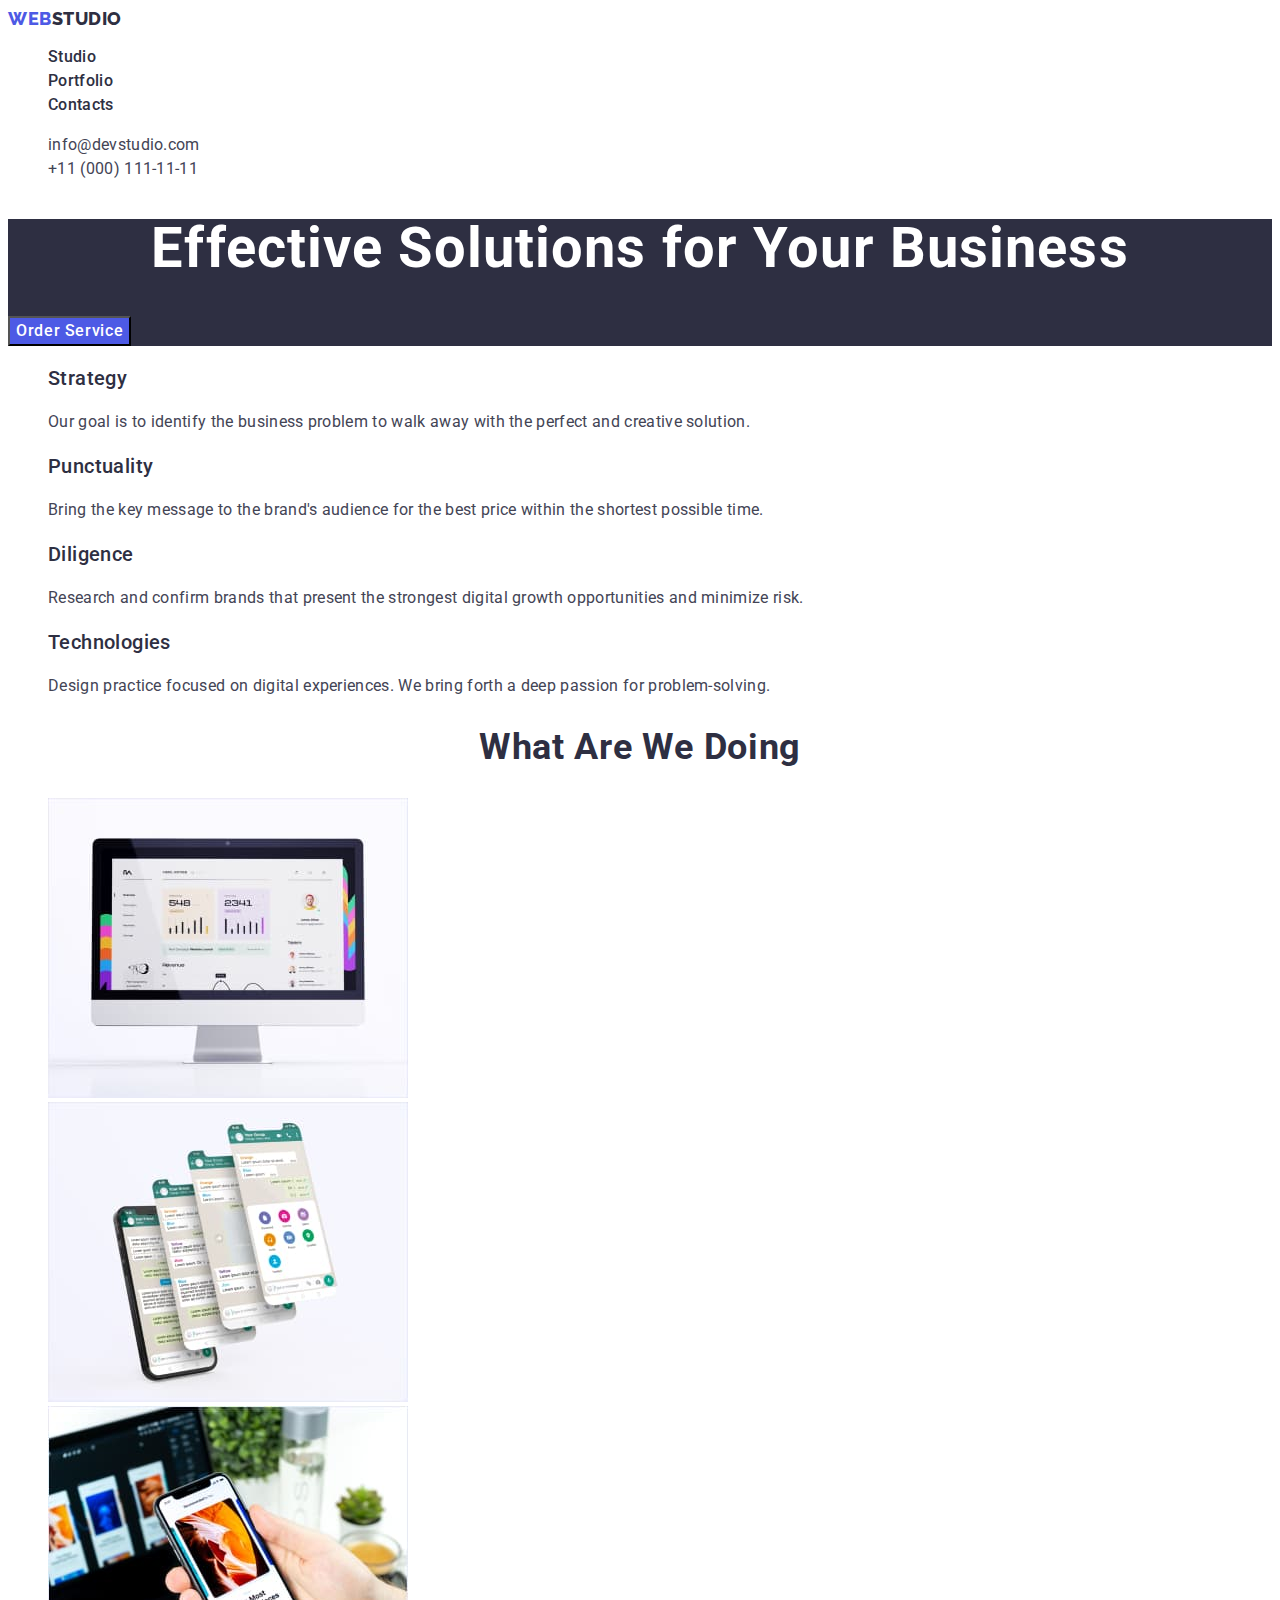
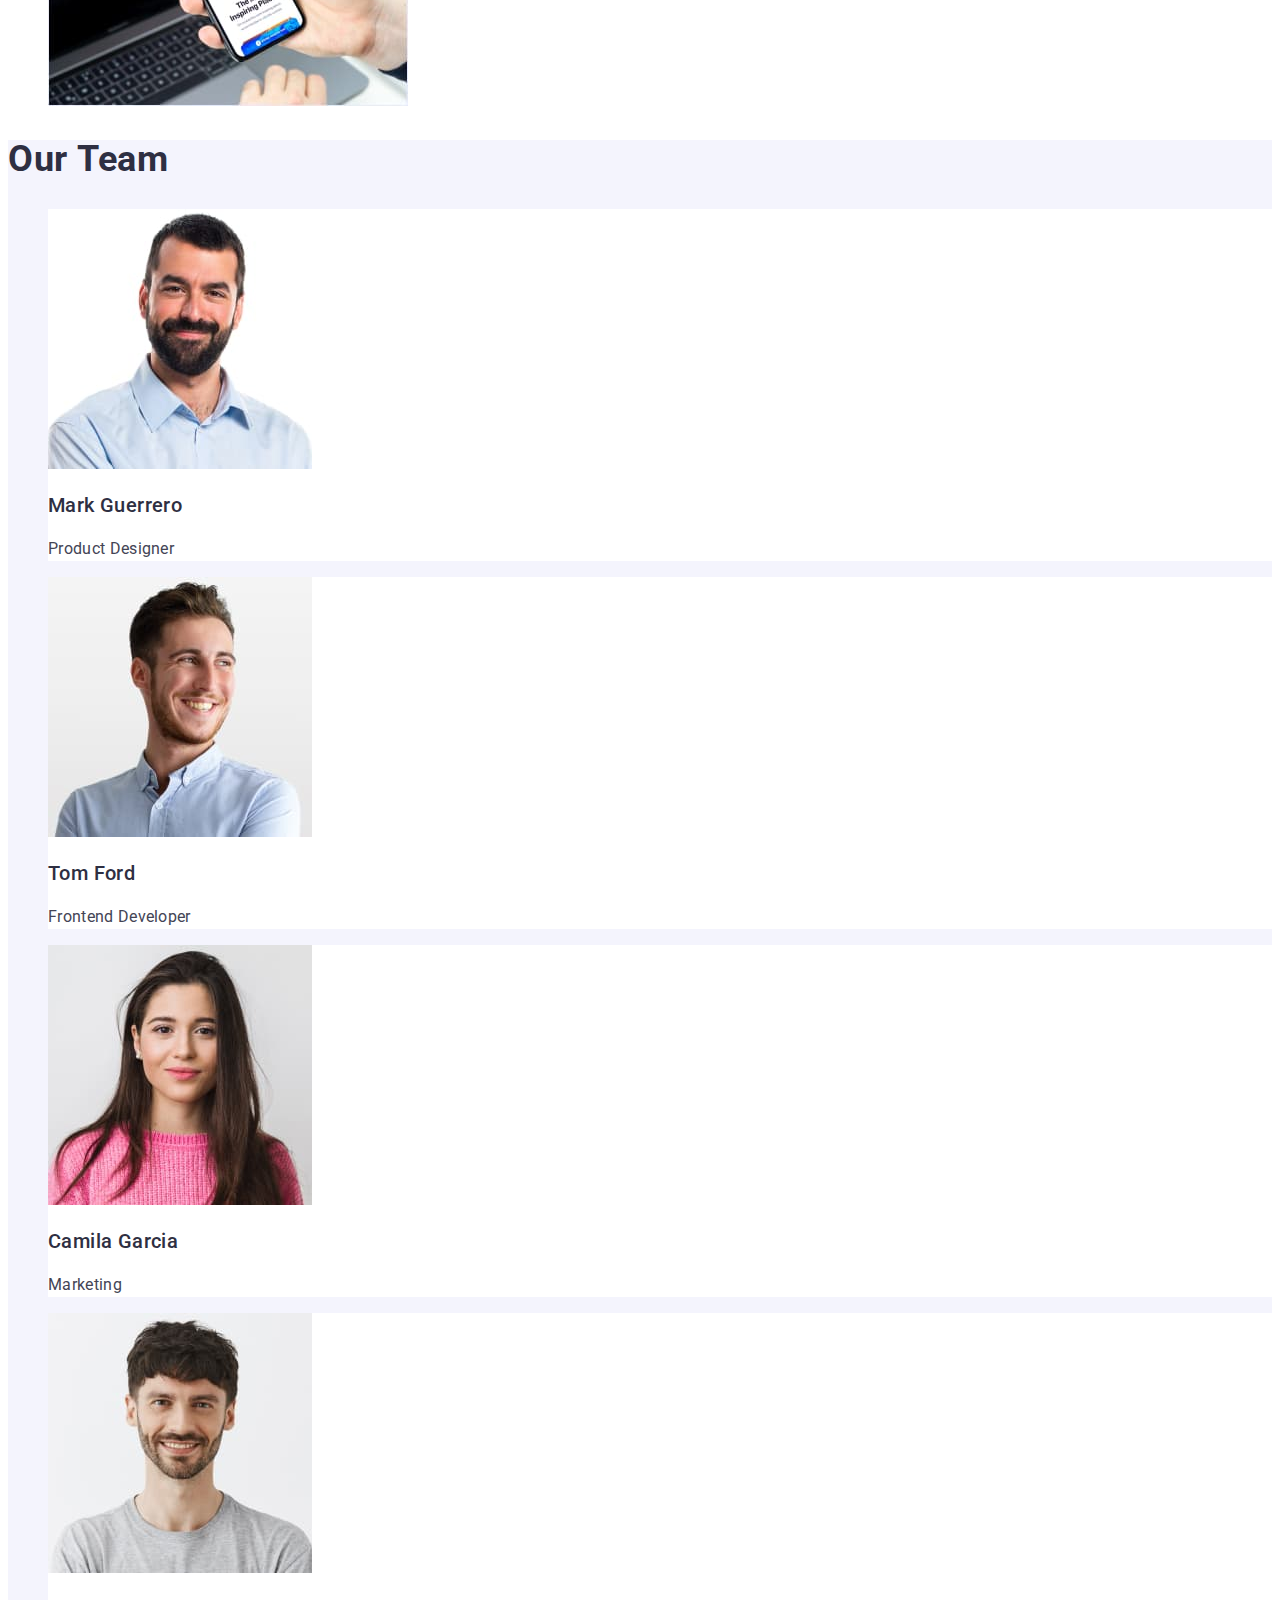
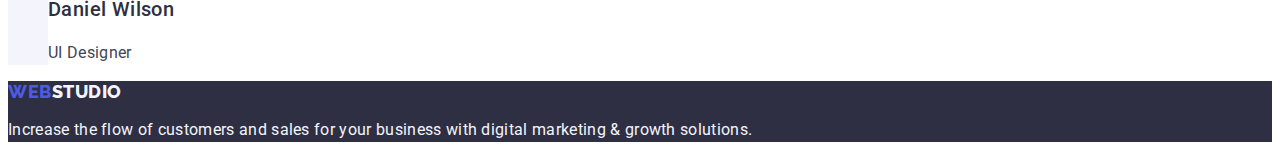
==== index.html @ fb936593 "Initial commit" ====
<!DOCTYPE html>
<html lang="en">
  <head>
    <meta charset="UTF-8" />
    <meta name="viewport" content="width=device-width, initial-scale=1.0" />
    <title>Webstudio</title>
    <link rel="preconnect" href="https://fonts.googleapis.com" />
    <link rel="preconnect" href="https://fonts.gstatic.com" crossorigin />
    <link
      href="https://fonts.googleapis.com/css2?family=Raleway:wght@800&family=Roboto:wght@400;500;700&display=swap"
      rel="stylesheet"
    />
    <link rel="stylesheet" href="./css/syles.css" />
  </head>
  <body>
    <!--header-->
    <header class="header">
      <nav class="header-navigation">
        <a class="header-logo link" href="./index.html"
          >Web<span class="header-logo-part">Studio</span></a
        >
        <ul class="header-menu-list list">
          <li class="header-menu-item">
            <a class="header-menu-link link" href="./index.html" target="_blank">Studio</a>
          </li>
          <li class="header-menu-item">
            <a class="header-menu-link link" href="./portfolio.html" target="_blank"
              >Portfolio</a
            >
          </li>
          <li class="header-menu-item">
            <a class="header-menu-link link" href="" target="_blank"
              >Contacts</a
            >
          </li>
        </ul>
      </nav>
      <address class="adress-header-section">
        <ul class="header-adress-list list">
          <li>
            <a class="header-menu-adress link" href="mailto:info@devstudio.com"
              >info@devstudio.com</a
            >
          </li>
          <li>
            <a class="header-menu-adress link" href="tel:+110001111111"
              >+11 (000) 111-11-11</a
            >
          </li>
        </ul>
      </address>
    </header>

    <main>
      <!--section-1/hero-->
      <section class="hero">
        <h1 class="hero-logo">Effective Solutions for Your Business</h1>
        <button type="button" class="hero-btn">Order Service</button>
      </section>
      <!--section-2-skills-->
      <section class="skills">
        <h2 hidden>Skills</h2>
        <ul class="skills-list list">
          <li class="skills-item">
            <h3 class="skills-subtitle">Strategy</h3>
            <p class="skills-text">
              Our goal is to identify the business problem to walk away with the
              perfect and creative solution.
            </p>
          </li>
          <li class="skills-item">
            <h3 class="skills-subtitle">Punctuality</h3>
            <p class="skills-text">
              Bring the key message to the brand's audience for the best price
              within the shortest possible time.
            </p>
          </li>
          <li class="skills-item">
            <h3 class="skills-subtitle">Diligence</h3>
            <p class="skills-text">
              Research and confirm brands that present the strongest digital
              growth opportunities and minimize risk.
            </p>
          </li>
          <li class="skills-item">
            <h3 class="skills-subtitle">Technologies</h3>
            <p class="skills-text">
              Design practice focused on digital experiences. We bring forth a
              deep passion for problem-solving.
            </p>
          </li>
        </ul>
      </section>
      <!--section-3-doing-->
      <section class="doing">
        <h2 class="doing-title">What are we doing</h2>
        <ul class="doing-list list">
          <li class="doing-item">
            <img
              src="./images/doing-img-1.jpg"
              width="360"
              height="300"
              alt="site"
            />
          </li>
          <li class="doing-item">
            <img
              src="./images/doing-img-2.jpg"
              width="360"
              height="300"
              alt="messenger"
            />
          </li>
          <li class="doing-item">
            <img
              src="./images/doing-img-3.jpg"
              width="360"
              height="300"
              alt="Software for gadgets"
            />
          </li>
        </ul>
      </section>
      <!--section-4-team-->
      <section class="team">
        <h2 class="team-title">Our Team</h2>
        <ul class="team-list list">
          <li class="team-item">
            <img
              src="./images/team-img-1.jpg"
              width="264"
              height="260"
              alt="Mark Guerrero"
            />
            <h3 class="team-name">Mark Guerrero</h3>
            <p class="team-text">Product Designer</p>
          </li>
          <li class="team-item">
            <img
              src="./images/team-img-2.jpg"
              width="264"
              height="260"
              alt="Tom Ford"
            />
            <h3 class="team-name">Tom Ford</h3>
            <p class="team-text">Frontend Developer</p>
          </li>
          <li class="team-item">
            <img
              src="./images/team-img-3.jpg"
              width="264"
              height="260"
              alt="Camila Garcia"
            />
            <h3 class="team-name">Camila Garcia</h3>
            <p class="team-text">Marketing</p>
          </li>
          <li class="team-item">
            <img
              src="./images/team-img-4.jpg"
              width="264"
              height="260"
              alt="Daniel Wilson"
            />
            <h3 class="team-name">Daniel Wilson</h3>
            <p class="team-text">UI Designer</p>
          </li>
        </ul>
      </section>
    </main>
    <!--footer-->
    <footer class="footer">
      <a class="footer-logo link" href="./index.html"
        >Web<span class="footer-logo-part">Studio</span></a
      >
      <p class="footer-text">
        Increase the flow of customers and sales for your business with digital
        marketing & growth solutions.
      </p>
    </footer>
  </body>
</html>
---- css/syles.css ----
body {
  background-color: #ffffff;
  font-family: "Roboto", sans-serif;
  color: #434455;
}

:root {
  --iris: #4d5ae5;
  --ocean: #404bbf;
  --navyblue: #2e2f42;
  --green: #31d0aa;
  --slate: #434455;
  --light_slate: #8e8f99;
  --cornflower: #e7e9fc;
  --cloud: #f4f4fd;
  --navy_blue_modal: #2e2f42;
  --grey: #2e2f42;
  --dairy: #fcfcfc;
  --white: #ffffff;
  --logo_font: "Raleway";
}

.link {
  text-decoration: none;
}

.list {
  list-style-type: none;
}


/*---------------HEADER--------------------*/

.header-logo {
  color: var(--iris);
  font-family: "Raleway", sans-serif;
  font-size: 18px;
  font-weight: 800;
  line-height: 1.17;
  letter-spacing: 0.03em;
  text-transform: uppercase;
}

.header-logo-part {
  color: var(--navyblue);
}

.header-menu-link {
  color: var(--navyblue);
  font-size: 16px;
  font-weight: 500;
  line-height: 1.5;
  letter-spacing: 0.02em;
}

.header-menu-link:hover,
.header-menu-link:focus {
  color: var(--ocean);
  text-decoration-line: underline;
}


.adress-header-section {
  font-style: normal;
}

.header-menu-adress {
  color: var(--slate);
  font-size: 16px;
  line-height: 1.5;
  letter-spacing: 0.02em;
}

.header-menu-adress:hover,
.header-menu-adress:focus {
  color: var(--ocean);
}

/*--------------section-1/hero--------------*/

.hero {
  background-color: var(--navyblue);
}

.hero-logo {
  color: var(--white);
  text-align: center;
  font-size: 56px;
  line-height: 1.07;
  letter-spacing: 0.02em;
}

.hero-btn {
  color: var(--white);
  font-family: inherit;
  background-color: var(--iris);
  font-size: 16px;
  font-weight: 500;
  line-height: 1.5;
  letter-spacing: 0.04em;
  cursor: pointer;
}

.hero-btn:hover {
  background-color: var(--ocean);
}

.hero-btn:focus {
  background-color: var(--ocean);
}

/*--------------section-2-skills--------------*/

.skills {
}
.skills-list {
}
.skills-item {
}
.skills-subtitle {
  color: var(--navyblue);
  font-size: 20px;
  font-weight: 500;
  line-height: 1.2;
  letter-spacing: 0.02em;
}
.skills-text {
  color: var(--slate);
  font-size: 16px;
  line-height: 1.5;
  letter-spacing: 0.02em;
}

/*--------------section-3-doing--------------*/

.doing {
}

.doing-title {
  color: var(--navyblue);
  text-align: center;
  font-size: 36px;
  line-height: 1.11;
  letter-spacing: 0.02em;
  text-transform: capitalize;
}
.doing-list {
}
.doing-item {
}

/*--------------section-4-team--------------*/

.team {
  background-color: var(--cloud);
}
.team-title {
  color: var(--navyblue);
  font-size: 36px;
  line-height: 1.11;
  letter-spacing: 0.02em;
  text-transform: capitalize;
}
.team-list {
}

.team-item {
  background-color: var(--white);
}
.team-name {
  color: var(--navyblue);
  font-size: 20px;
  font-weight: 500;
  line-height: 1.2;
  letter-spacing: 0.02em;
}

.team-text {
  color: var(--slate);
  font-size: 16px;
  line-height: 1.5;
  letter-spacing: 0.02em;
}

/*--------------footer--------------*/

.footer {
  background-color: var(--navyblue);
}
.footer-logo {
  color: var(--iris);
  font-family: "Raleway", sans-serif;
  font-size: 18px;
  font-weight: 800;
  line-height: 1.17;
  letter-spacing: 0.03em;
  text-transform: uppercase;
}

.footer-logo-part {
  color: var(--cloud);
}

.footer-text {
  color: var(--cloud);
  font-size: 16px;
  line-height: 1.5;
  letter-spacing: 0.02em;
}

/*!--------------PORTFOLIO--------------*/

/*!---------------HEADER-as-index-------*/

/*!---------------button-list-------*/


.button-all {
  color: var(--iris);
  background-color: var(--cloud);
  font-family: inherit;
  font-size: 16px;
  font-weight: 500;
  line-height: 1.5;
  letter-spacing: 0.04em;
  cursor: pointer;
}

.button-all:hover {
  color: var(--white);
  background-color: var(--ocean);
}

.button-all:focus {
  color: var(--white);
  background-color: var(--ocean);
}

/*!---------------section-2-servicies-------*/

.servicies {
}
.servicies-list {

}

.servicies-item {
}
.servicies-item-link {
}
.link {
}
.servicies-title {
  color: var(--navyblue);
  font-size: 20px;
  font-weight: 500;
  line-height: 1.2;
  letter-spacing: 0.02em;
}
.servicies-type {
  color: var(--slate);
  font-size: 16px;
  line-height: 1.5;
  letter-spacing: 0.02em;
}

/*!---------------FOOTER-as-index-------*/
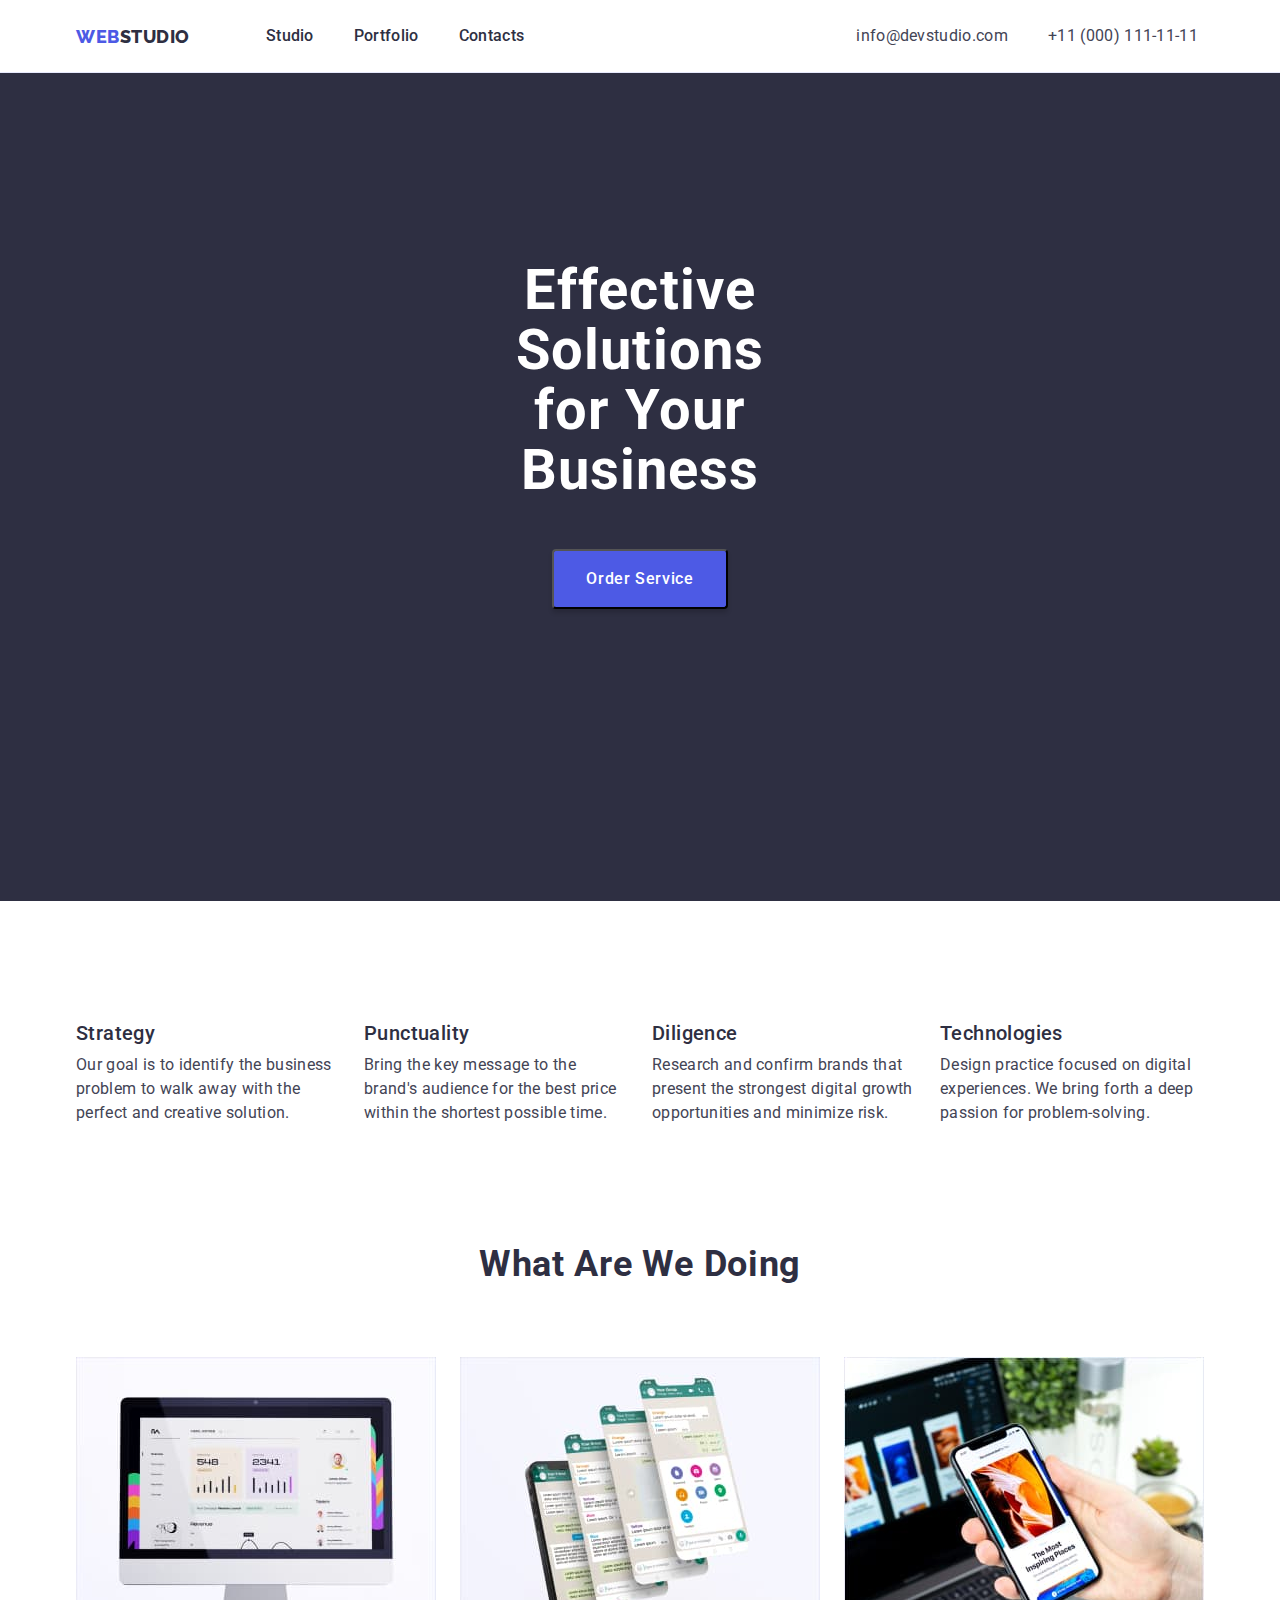
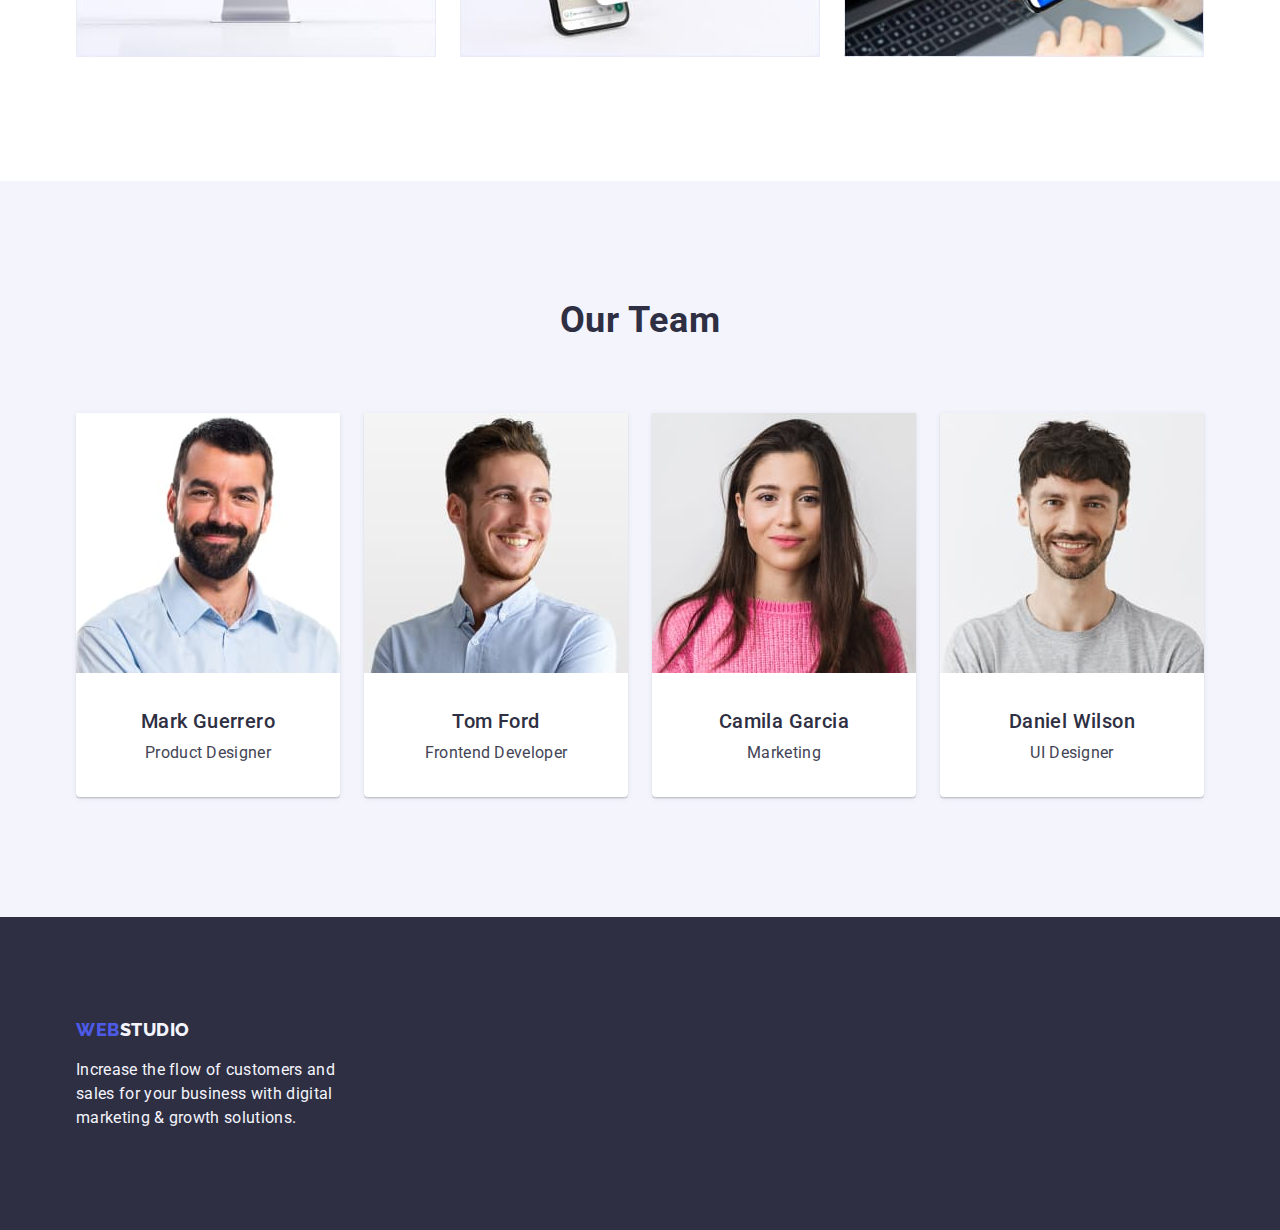
==== commit f7036d9c: "markup1" ====
--- a/index.html
+++ b/index.html
@@ -10,173 +10,213 @@
       href="https://fonts.googleapis.com/css2?family=Raleway:wght@800&family=Roboto:wght@400;500;700&display=swap"
       rel="stylesheet"
     />
+    <link
+      rel="stylesheet"
+      href="https://cdnjs.cloudflare.com/ajax/libs/modern-normalize/2.0.0/modern-normalize.min.css"
+    />
     <link rel="stylesheet" href="./css/syles.css" />
   </head>
   <body>
     <!--header-->
     <header class="header">
-      <nav class="header-navigation">
-        <a class="header-logo link" href="./index.html"
-          >Web<span class="header-logo-part">Studio</span></a
-        >
-        <ul class="header-menu-list list">
-          <li class="header-menu-item">
-            <a class="header-menu-link link" href="./index.html" target="_blank">Studio</a>
-          </li>
-          <li class="header-menu-item">
-            <a class="header-menu-link link" href="./portfolio.html" target="_blank"
-              >Portfolio</a
+      <div class="container heaer-container">
+        <nav class="header-navigation">
+          <div class="header-logo-all">
+            <a class="header-logo link" href="./index.html"
+              >Web<span class="header-logo-part">Studio</span></a
             >
-          </li>
-          <li class="header-menu-item">
-            <a class="header-menu-link link" href="" target="_blank"
-              >Contacts</a
-            >
-          </li>
-        </ul>
-      </nav>
-      <address class="adress-header-section">
-        <ul class="header-adress-list list">
-          <li>
-            <a class="header-menu-adress link" href="mailto:info@devstudio.com"
-              >info@devstudio.com</a
-            >
-          </li>
-          <li>
-            <a class="header-menu-adress link" href="tel:+110001111111"
-              >+11 (000) 111-11-11</a
-            >
-          </li>
-        </ul>
-      </address>
+          </div>
+          <ul class="header-menu-list list">
+            <li class="header-menu-item">
+              <a
+                class="header-menu-link link"
+                href="./index.html"
+                target="_blank"
+                >Studio</a
+              >
+            </li>
+            <li class="header-menu-item">
+              <a
+                class="header-menu-link link"
+                href="./portfolio.html"
+                target="_blank"
+                >Portfolio</a
+              >
+            </li>
+            <li class="header-menu-item">
+              <a class="header-menu-link link" href="" target="_blank"
+                >Contacts</a
+              >
+            </li>
+          </ul>
+        </nav>
+        <address class="adress-header-section">
+          <ul class="header-adress-list list">
+            <li>
+              <a
+                class="header-menu-adress link"
+                href="mailto:info@devstudio.com"
+                >info@devstudio.com</a
+              >
+            </li>
+            <li>
+              <a class="header-menu-adress link" href="tel:+110001111111"
+                >+11 (000) 111-11-11</a
+              >
+            </li>
+          </ul>
+        </address>
+      </div>
     </header>
-
     <main>
       <!--section-1/hero-->
       <section class="hero">
-        <h1 class="hero-logo">Effective Solutions for Your Business</h1>
-        <button type="button" class="hero-btn">Order Service</button>
+        <div class="container">
+          <h1 class="hero-logo">Effective Solutions for Your Business</h1>
+          <button type="button" class="hero-btn">Order Service</button>
+        </div>
       </section>
       <!--section-2-skills-->
       <section class="skills">
-        <h2 hidden>Skills</h2>
-        <ul class="skills-list list">
-          <li class="skills-item">
-            <h3 class="skills-subtitle">Strategy</h3>
-            <p class="skills-text">
-              Our goal is to identify the business problem to walk away with the
-              perfect and creative solution.
-            </p>
-          </li>
-          <li class="skills-item">
-            <h3 class="skills-subtitle">Punctuality</h3>
-            <p class="skills-text">
-              Bring the key message to the brand's audience for the best price
-              within the shortest possible time.
-            </p>
-          </li>
-          <li class="skills-item">
-            <h3 class="skills-subtitle">Diligence</h3>
-            <p class="skills-text">
-              Research and confirm brands that present the strongest digital
-              growth opportunities and minimize risk.
-            </p>
-          </li>
-          <li class="skills-item">
-            <h3 class="skills-subtitle">Technologies</h3>
-            <p class="skills-text">
-              Design practice focused on digital experiences. We bring forth a
-              deep passion for problem-solving.
-            </p>
-          </li>
-        </ul>
+        <div class="container">
+          <h2 class="visually-hidden">Skills</h2>
+          <ul class="skills-list list">
+            <li class="skills-item">
+              <h3 class="skills-subtitle">Strategy</h3>
+              <p class="skills-text">
+                Our goal is to identify the business problem to walk away with
+                the perfect and creative solution.
+              </p>
+            </li>
+            <li class="skills-item">
+              <h3 class="skills-subtitle">Punctuality</h3>
+              <p class="skills-text">
+                Bring the key message to the brand's audience for the best price
+                within the shortest possible time.
+              </p>
+            </li>
+            <li class="skills-item">
+              <h3 class="skills-subtitle">Diligence</h3>
+              <p class="skills-text">
+                Research and confirm brands that present the strongest digital
+                growth opportunities and minimize risk.
+              </p>
+            </li>
+            <li class="skills-item">
+              <h3 class="skills-subtitle">Technologies</h3>
+              <p class="skills-text">
+                Design practice focused on digital experiences. We bring forth a
+                deep passion for problem-solving.
+              </p>
+            </li>
+          </ul>
+        </div>
       </section>
       <!--section-3-doing-->
       <section class="doing">
-        <h2 class="doing-title">What are we doing</h2>
-        <ul class="doing-list list">
-          <li class="doing-item">
-            <img
-              src="./images/doing-img-1.jpg"
-              width="360"
-              height="300"
-              alt="site"
-            />
-          </li>
-          <li class="doing-item">
-            <img
-              src="./images/doing-img-2.jpg"
-              width="360"
-              height="300"
-              alt="messenger"
-            />
-          </li>
-          <li class="doing-item">
-            <img
-              src="./images/doing-img-3.jpg"
-              width="360"
-              height="300"
-              alt="Software for gadgets"
-            />
-          </li>
-        </ul>
+        <div class="container">
+          <h2 class="doing-title">What are we doing</h2>
+          <ul class="doing-list list">
+            <li class="doing-item">
+              <img
+                src="./images/doing-img-1.jpg"
+                width="360"
+                height="300"
+                alt="site"
+              />
+            </li>
+            <li class="doing-item">
+              <img
+                src="./images/doing-img-2.jpg"
+                width="360"
+                height="300"
+                alt="messenger"
+              />
+            </li>
+            <li class="doing-item">
+              <img
+                src="./images/doing-img-3.jpg"
+                width="360"
+                height="300"
+                alt="Software for gadgets"
+              />
+            </li>
+          </ul>
+        </div>
       </section>
       <!--section-4-team-->
       <section class="team">
-        <h2 class="team-title">Our Team</h2>
-        <ul class="team-list list">
-          <li class="team-item">
-            <img
-              src="./images/team-img-1.jpg"
-              width="264"
-              height="260"
-              alt="Mark Guerrero"
-            />
-            <h3 class="team-name">Mark Guerrero</h3>
-            <p class="team-text">Product Designer</p>
-          </li>
-          <li class="team-item">
-            <img
-              src="./images/team-img-2.jpg"
-              width="264"
-              height="260"
-              alt="Tom Ford"
-            />
-            <h3 class="team-name">Tom Ford</h3>
-            <p class="team-text">Frontend Developer</p>
-          </li>
-          <li class="team-item">
-            <img
-              src="./images/team-img-3.jpg"
-              width="264"
-              height="260"
-              alt="Camila Garcia"
-            />
-            <h3 class="team-name">Camila Garcia</h3>
-            <p class="team-text">Marketing</p>
-          </li>
-          <li class="team-item">
-            <img
-              src="./images/team-img-4.jpg"
-              width="264"
-              height="260"
-              alt="Daniel Wilson"
-            />
-            <h3 class="team-name">Daniel Wilson</h3>
-            <p class="team-text">UI Designer</p>
-          </li>
-        </ul>
+        <div class="container">
+          <h2 class="team-title">Our Team</h2>
+          <ul class="team-list list">
+            <li class="team-item">
+              <img
+                class="img-team"
+                src="./images/team-img-1.jpg"
+                width="264"
+                height="260"
+                alt="Mark Guerrero"
+              />
+              <div class="container-team">
+                <h3 class="team-name">Mark Guerrero</h3>
+                <p class="team-text">Product Designer</p>
+              </div>
+            </li>
+            <li class="team-item">
+              <img
+                class="img-team"
+                src="./images/team-img-2.jpg"
+                width="264"
+                height="260"
+                alt="Tom Ford"
+              />
+              <div class="container-team">
+                <h3 class="team-name">Tom Ford</h3>
+                <p class="team-text">Frontend Developer</p>
+              </div>
+            </li>
+            <li class="team-item">
+              <img
+                class="img-team"
+                src="./images/team-img-3.jpg"
+                width="264"
+                height="260"
+                alt="Camila Garcia"
+              />
+              <div class="container-team">
+                <h3 class="team-name">Camila Garcia</h3>
+                <p class="team-text">Marketing</p>
+              </div>
+            </li>
+            <li class="team-item">
+              <img
+                src="./images/team-img-4.jpg"
+                width="264"
+                height="260"
+                alt="Daniel Wilson"
+              />
+              <div class="container-team">
+                <h3 class="team-name">Daniel Wilson</h3>
+                <p class="team-text">UI Designer</p>
+              </div>
+            </li>
+          </ul>
+        </div>
       </section>
     </main>
     <!--footer-->
     <footer class="footer">
-      <a class="footer-logo link" href="./index.html"
-        >Web<span class="footer-logo-part">Studio</span></a
-      >
-      <p class="footer-text">
-        Increase the flow of customers and sales for your business with digital
-        marketing & growth solutions.
-      </p>
+      <div class="container">
+        <div class=".footer-logo-all">
+          <a class="footer-logo link" href="./index.html"
+            >Web<span class="footer-logo-part">Studio</span></a
+          >
+        </div>
+        <p class="footer-text">
+          Increase the flow of customers and sales for your business with
+          digital marketing & growth solutions.
+        </p>
+      </div>
     </footer>
   </body>
 </html>
--- a/css/syles.css
+++ b/css/syles.css
@@ -20,6 +20,16 @@
   --logo_font: "Raleway";
 }
 
+*,
+*::before,
+*::after {
+  box-sizing: border-box;
+}
+
+main {
+  flex-grow: 1;
+}
+
 .link {
   text-decoration: none;
 }
@@ -28,8 +38,56 @@
   list-style-type: none;
 }
 
+.container {
+  max-width: 1158px;
+  padding: 0 15px;
+  margin: 0 auto;
+}
+
+.visually-hidden {
+  position: absolute;
+  width: 1px;
+  height: 1px;
+  margin: -1px;
+  border: 0;
+  padding: 0;
+  white-space: nowrap;
+  clip-path: inset(100%);
+  clip: rect(0 0 0 0);
+  overflow: hidden;
+}
+
+p,
+h1,
+h2,
+h3,
+h4,
+h5,
+h6 {
+  margin-top: 0;
+  margin-bottom: 0;
+}
+
+ol,
+ul {
+  padding-left: 0;
+  margin-top: 0;
+  margin-bottom: 0;
+}
 
 /*---------------HEADER--------------------*/
+
+.header {
+  padding-bottom: 24px;
+  padding-top: 24px;
+  border-bottom: 1px solid var(--cornflower, #e7e9fc);
+  background: var(--white);
+}
+
+.heaer-container {
+  display: flex;
+  align-items: center;
+}
 
 .header-logo {
   color: var(--iris);
@@ -41,8 +99,27 @@
   text-transform: uppercase;
 }
 
+.header-navigation {
+  display: flex;
+  align-items: center;
+}
+
 .header-logo-part {
   color: var(--navyblue);
+}
+
+.header-logo-all {
+  padding-bottom: 1.5px;
+  padding-top: 1.5px;
+  display: flex;
+  align-items: center;
+  margin-right: 76px;
+}
+
+.header-menu-list {
+  display: flex;
+  gap: 40px;
+  margin-right: 332px;
 }
 
 .header-menu-link {
@@ -59,9 +136,13 @@
   text-decoration-line: underline;
 }
 
-
 .adress-header-section {
   font-style: normal;
+}
+
+.header-adress-list {
+  display: flex;
+  gap: 40px;
 }
 
 .header-menu-adress {
@@ -79,6 +160,7 @@
 /*--------------section-1/hero--------------*/
 
 .hero {
+  padding: 188px 472px 292px;
   background-color: var(--navyblue);
 }
 
@@ -88,23 +170,27 @@
   font-size: 56px;
   line-height: 1.07;
   letter-spacing: 0.02em;
+  max-width: 496px;
+  margin: 0 auto 48px auto;
 }
 
 .hero-btn {
   color: var(--white);
   font-family: inherit;
+  display: block;
   background-color: var(--iris);
   font-size: 16px;
   font-weight: 500;
   line-height: 1.5;
   letter-spacing: 0.04em;
   cursor: pointer;
-}
-
-.hero-btn:hover {
-  background-color: var(--ocean);
-}
-
+  padding: 16px 32px;
+  border-radius: 4px;
+  box-shadow: 0px 4px 4px 0px rgba(0, 0, 0, 0.15);
+  margin: 0 auto;
+}
+
+.hero-btn:hover,
 .hero-btn:focus {
   background-color: var(--ocean);
 }
@@ -112,8 +198,11 @@
 /*--------------section-2-skills--------------*/
 
 .skills {
+  padding: 120px 0px;
 }
 .skills-list {
+  display: flex;
+  gap: 24px;
 }
 .skills-item {
 }
@@ -123,17 +212,20 @@
   font-weight: 500;
   line-height: 1.2;
   letter-spacing: 0.02em;
+  margin-bottom: 8px;
 }
 .skills-text {
   color: var(--slate);
   font-size: 16px;
   line-height: 1.5;
   letter-spacing: 0.02em;
+  max-width: 264px;
 }
 
 /*--------------section-3-doing--------------*/
 
 .doing {
+  padding-bottom: 120px;
 }
 
 .doing-title {
@@ -143,8 +235,11 @@
   line-height: 1.11;
   letter-spacing: 0.02em;
   text-transform: capitalize;
+  margin-bottom: 72px;
 }
 .doing-list {
+  display: flex;
+  gap: 24px;
 }
 .doing-item {
 }
@@ -152,6 +247,7 @@
 /*--------------section-4-team--------------*/
 
 .team {
+  padding: 120px 0px;
   background-color: var(--cloud);
 }
 .team-title {
@@ -160,19 +256,37 @@
   line-height: 1.11;
   letter-spacing: 0.02em;
   text-transform: capitalize;
+  text-align: center;
+  margin-bottom: 72px;
 }
 .team-list {
+  display: flex;
+  gap: 24px;
 }
 
 .team-item {
   background-color: var(--white);
-}
+  border-radius: 0px 0px 4px 4px;
+  box-shadow: 0px 2px 1px 0px rgba(46, 47, 66, 0.08),
+    0px 1px 1px 0px rgba(46, 47, 66, 0.16),
+    0px 1px 6px 0px rgba(46, 47, 66, 0.08);
+}
+
+.img-team {
+}
+
+.container-team {
+  padding: 32px 0;
+}
+
 .team-name {
   color: var(--navyblue);
   font-size: 20px;
   font-weight: 500;
   line-height: 1.2;
   letter-spacing: 0.02em;
+  text-align: center;
+  margin-bottom: 8px;
 }
 
 .team-text {
@@ -180,12 +294,14 @@
   font-size: 16px;
   line-height: 1.5;
   letter-spacing: 0.02em;
+  text-align: center;
 }
 
 /*--------------footer--------------*/
 
 .footer {
   background-color: var(--navyblue);
+  padding-top: 101.5px;
 }
 .footer-logo {
   color: var(--iris);
@@ -201,11 +317,17 @@
   color: var(--cloud);
 }
 
+.footer-logo-all {
+}
+
 .footer-text {
   color: var(--cloud);
   font-size: 16px;
   line-height: 1.5;
   letter-spacing: 0.02em;
+  margin-top: 17.5px;
+  max-width: 264px;
+  padding-bottom: 100px;
 }
 
 /*!--------------PORTFOLIO--------------*/
@@ -214,6 +336,16 @@
 
 /*!---------------button-list-------*/
 
+.servicies {
+  padding: 96px 0 120px 0;
+}
+
+.section-button-list {
+  display: flex;
+  gap: 24px;
+  margin-bottom: 72px;
+  justify-content: center;
+}
 
 .button-all {
   color: var(--iris);
@@ -224,28 +356,38 @@
   line-height: 1.5;
   letter-spacing: 0.04em;
   cursor: pointer;
-}
-
-.button-all:hover {
+  padding: 12px 24px;
+  border-radius: 4px;
+  border: 1px solid var(--cornflower);
+}
+
+.button-all:hover,
+.button-all:focus,
+.button-all:active {
   color: var(--white);
   background-color: var(--ocean);
-}
-
-.button-all:focus {
-  color: var(--white);
-  background-color: var(--ocean);
-}
-
-/*!---------------section-2-servicies-------*/
-
-.servicies {
-}
+  border: 1px solid transparent;
+}
+
+/*!---------------section-servicies-------*/
+
 .servicies-list {
-
+  display: flex;
+  column-gap: 24px;
+  row-gap: 48px;
+  flex-wrap: wrap;
 }
 
 .servicies-item {
-}
+  width: calc((100% - 48px) / 3);
+}
+
+.container-servicies {
+  padding: 32px 16px;
+  border: 1px solid var(--cornflower);
+  border-top: none;
+}
+
 .servicies-item-link {
 }
 .link {
@@ -256,6 +398,7 @@
   font-weight: 500;
   line-height: 1.2;
   letter-spacing: 0.02em;
+  margin-bottom: 8px;
 }
 .servicies-type {
   color: var(--slate);
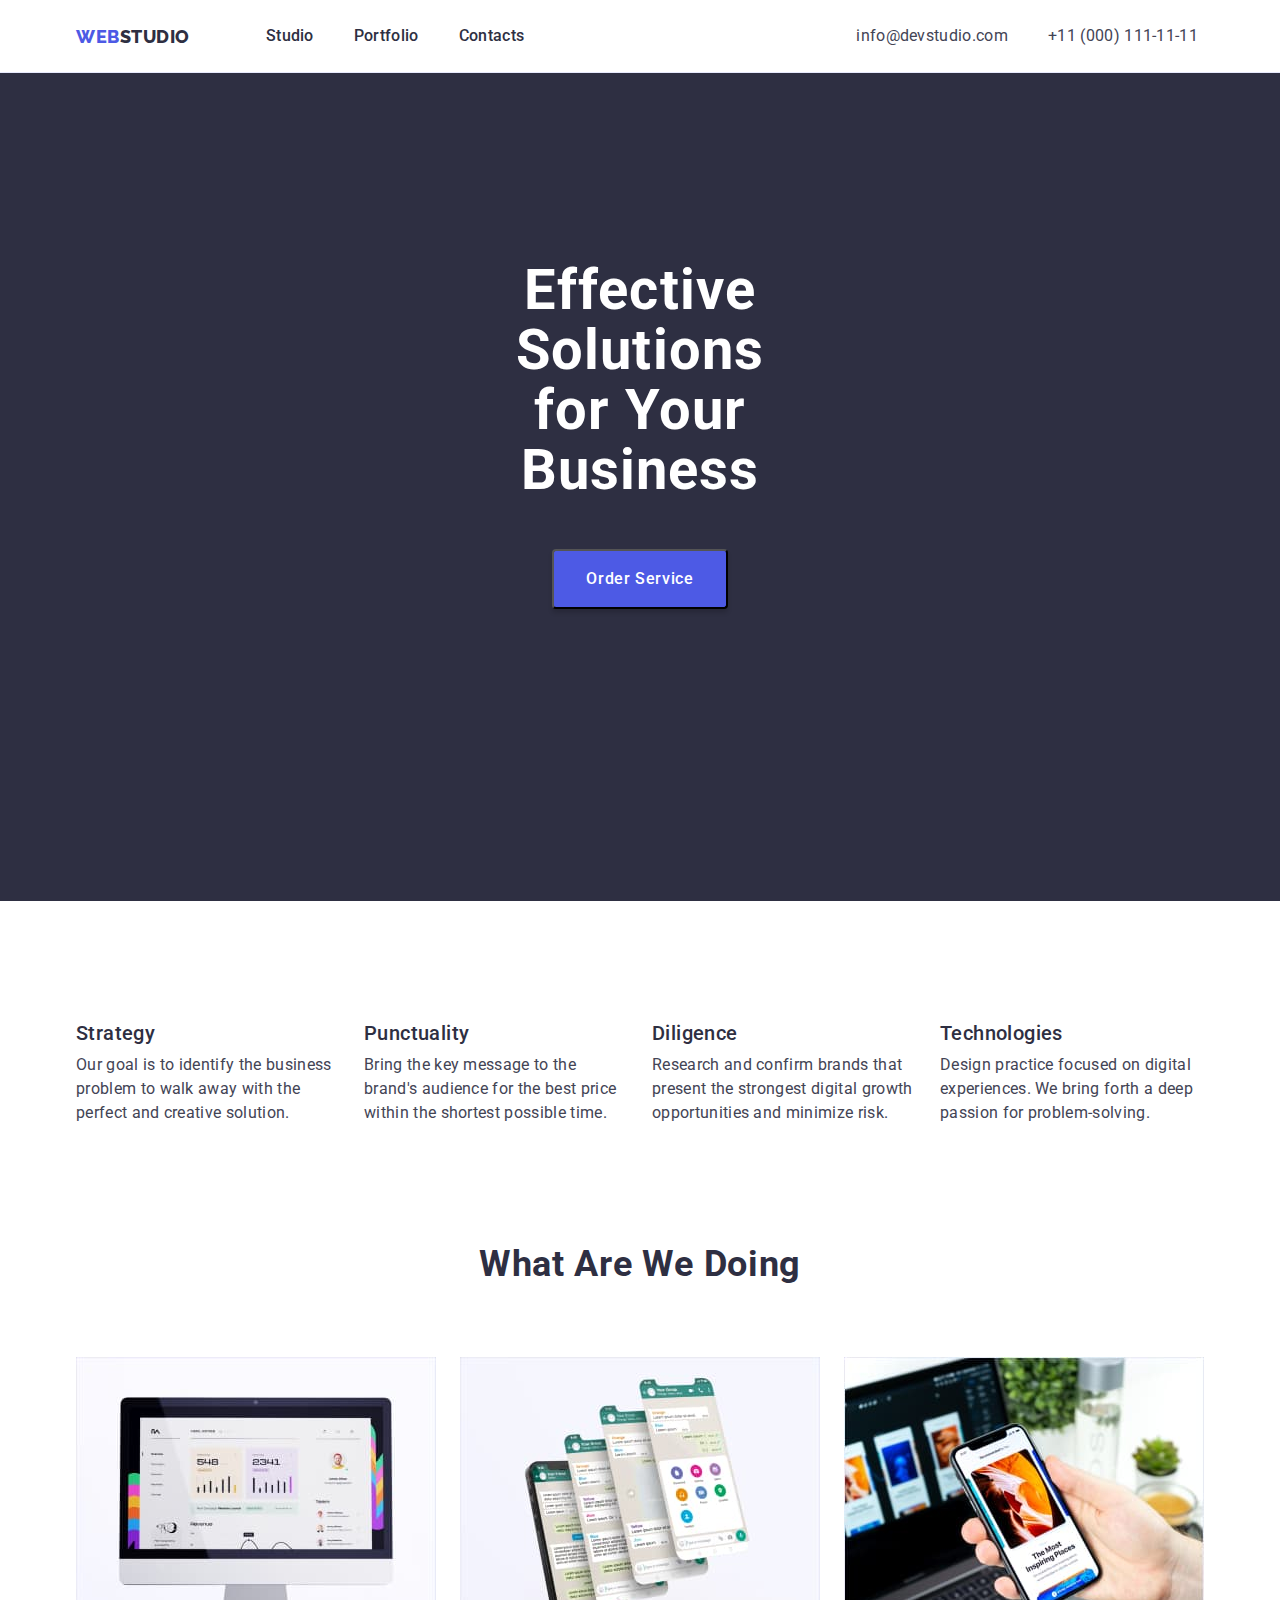
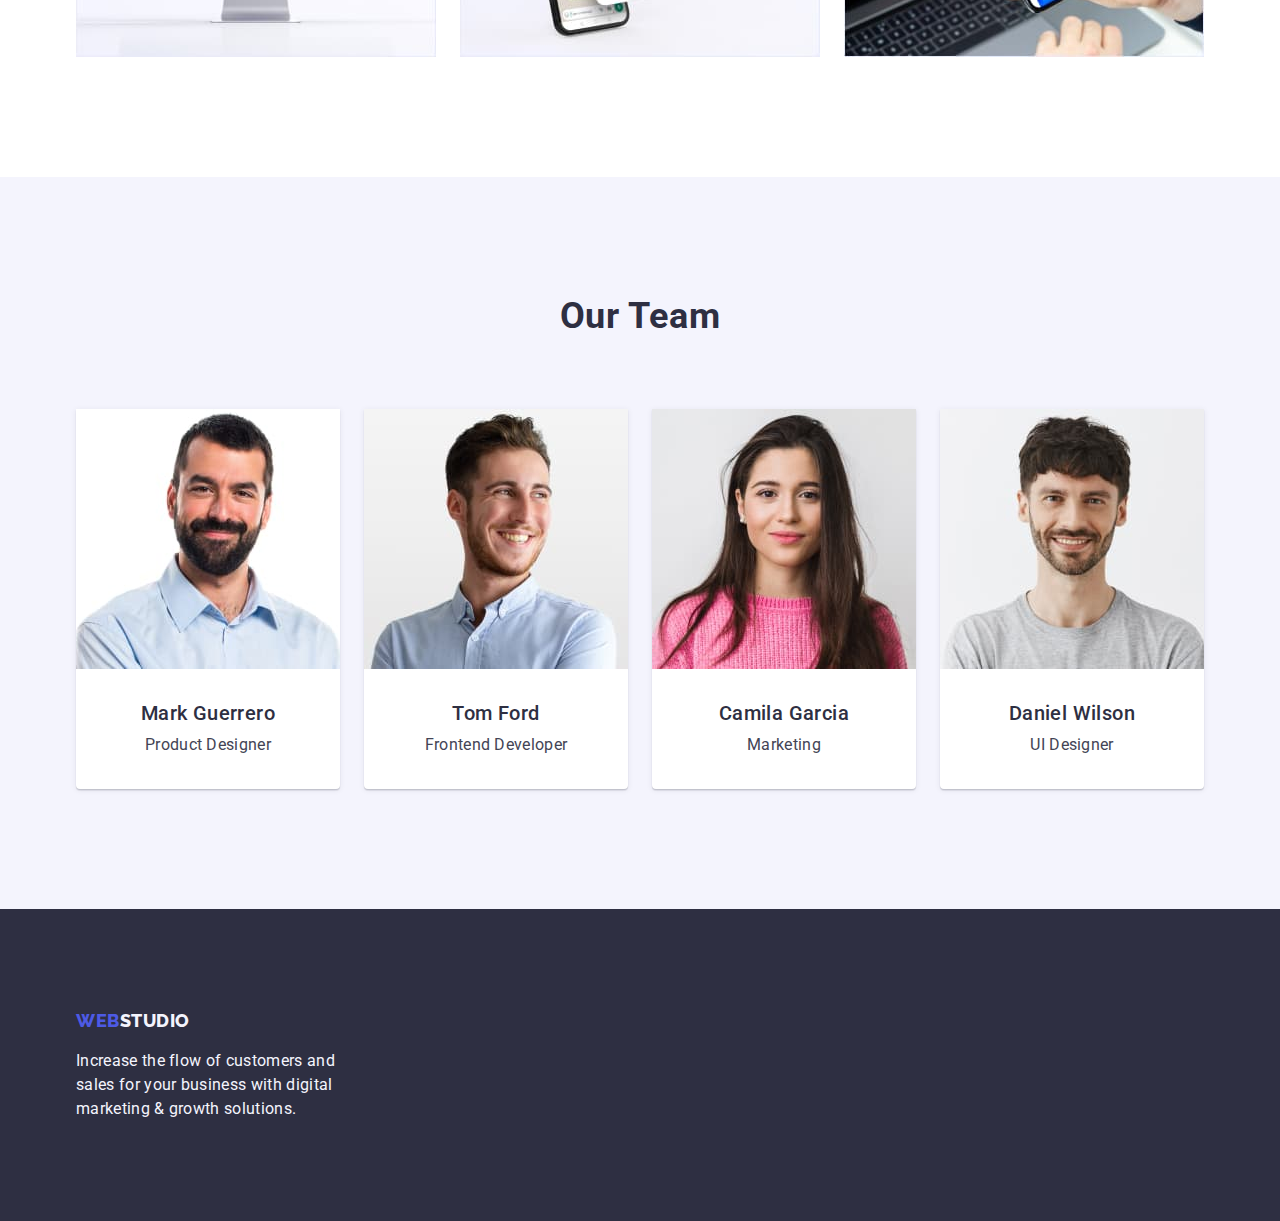
==== commit 60d8e511: "mistake" ====
--- a/index.html
+++ b/index.html
@@ -19,10 +19,10 @@
   <body>
     <!--header-->
     <header class="header">
-      <div class="container heaer-container">
+      <div class="container header-container">
         <nav class="header-navigation">
           <div class="header-logo-all">
-            <a class="header-logo link" href="./index.html"
+            <a class="header-logo-white link" href="./index.html"
               >Web<span class="header-logo-part">Studio</span></a
             >
           </div>
--- a/css/syles.css
+++ b/css/syles.css
@@ -30,6 +30,10 @@
   flex-grow: 1;
 }
 
+img {
+  display: block;
+}
+
 .link {
   text-decoration: none;
 }
@@ -78,18 +82,17 @@
 /*---------------HEADER--------------------*/
 
 .header {
-  padding-bottom: 24px;
-  padding-top: 24px;
+  padding: 24px 0;
   border-bottom: 1px solid var(--cornflower, #e7e9fc);
   background: var(--white);
 }
 
-.heaer-container {
+.header-container {
   display: flex;
   align-items: center;
 }
 
-.header-logo {
+.header-logo-white {
   color: var(--iris);
   font-family: "Raleway", sans-serif;
   font-size: 18px;
@@ -97,6 +100,7 @@
   line-height: 1.17;
   letter-spacing: 0.03em;
   text-transform: uppercase;
+  margin-right: 76px;
 }
 
 .header-navigation {
@@ -113,7 +117,7 @@
   padding-top: 1.5px;
   display: flex;
   align-items: center;
-  margin-right: 76px;
+  /*margin-right: 76px;*/
 }
 
 .header-menu-list {
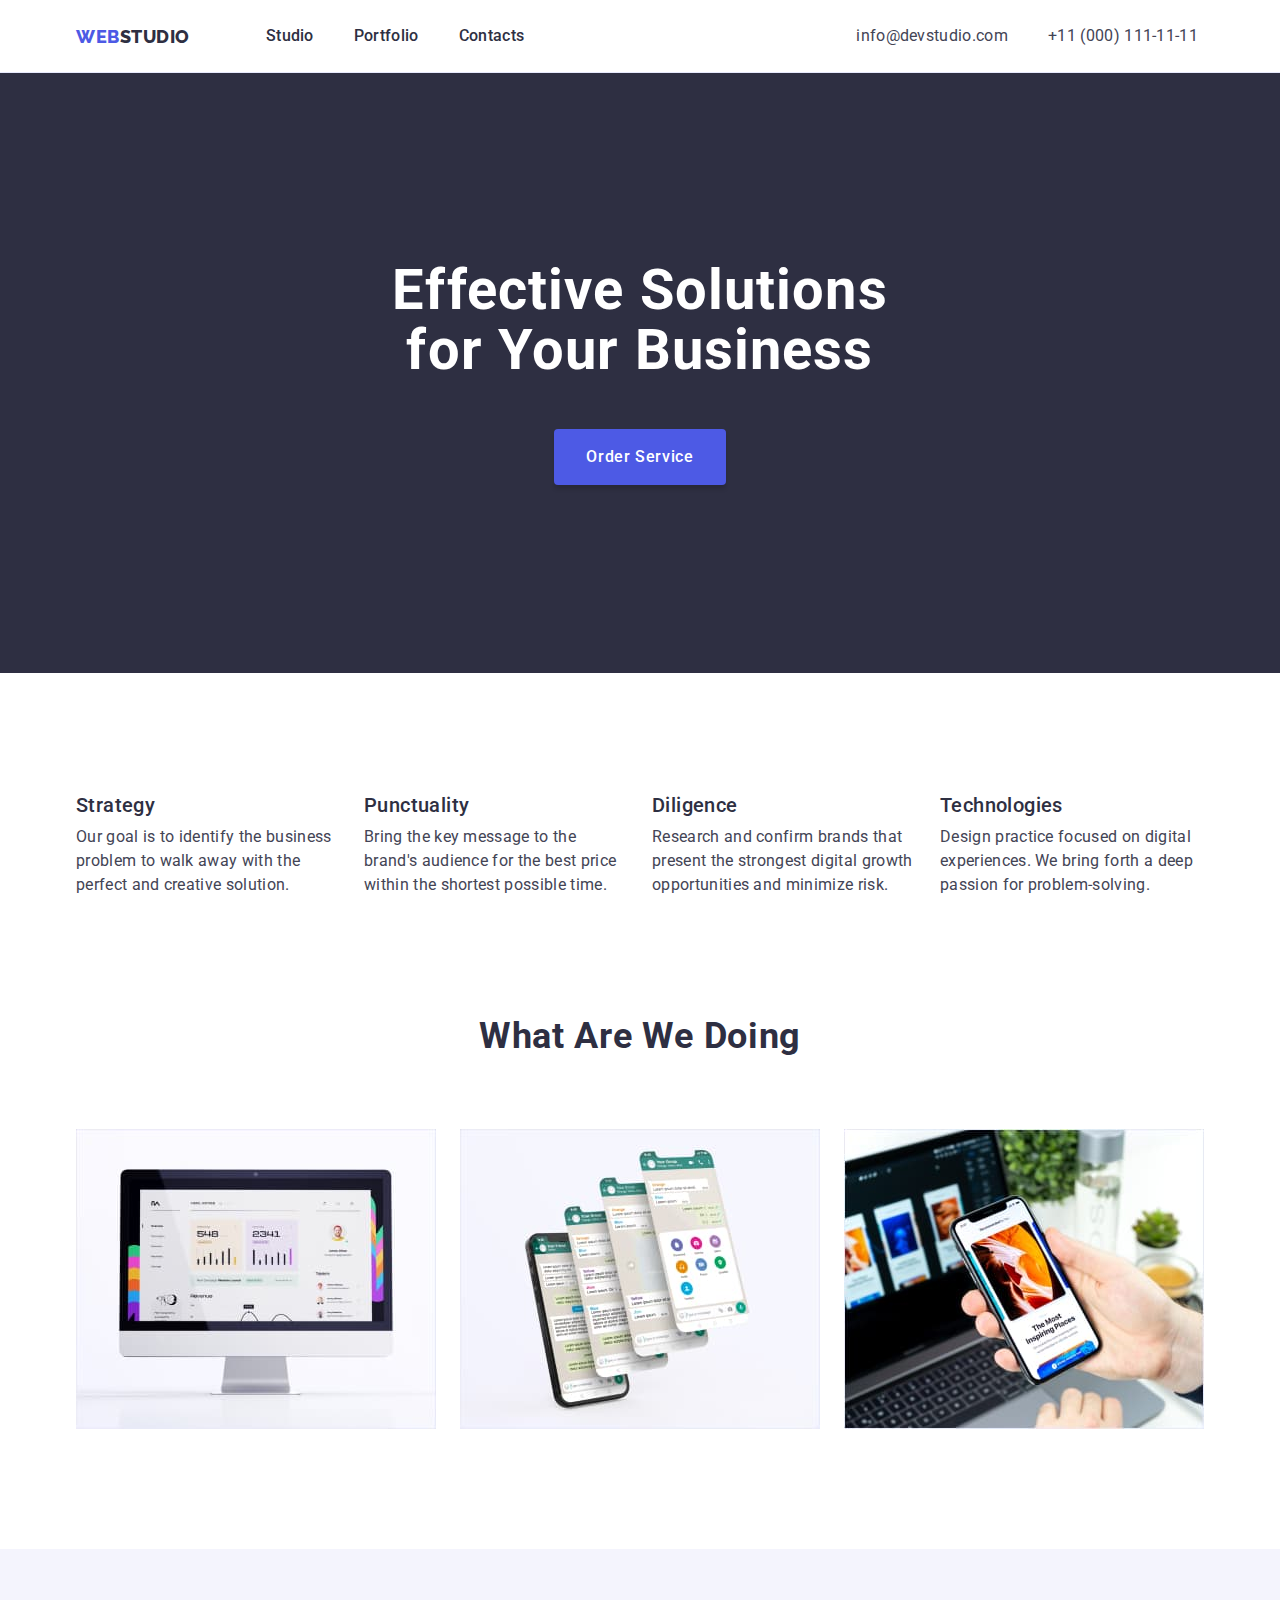
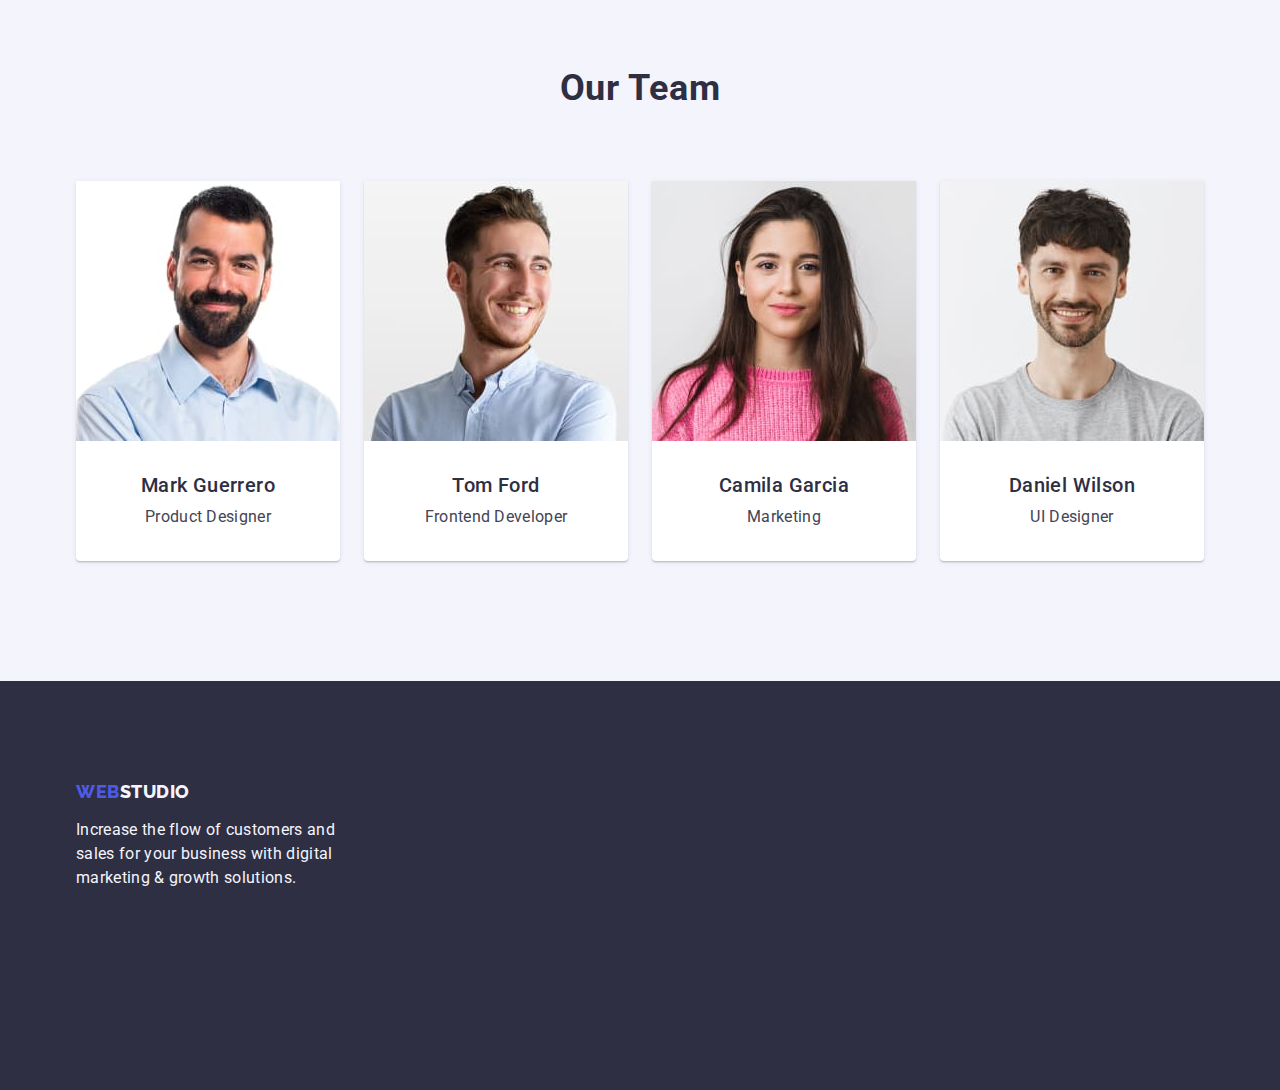
==== commit eac188d8: "mistake5" ====
--- a/index.html
+++ b/index.html
@@ -207,7 +207,7 @@
     <!--footer-->
     <footer class="footer">
       <div class="container">
-        <div class=".footer-logo-all">
+        <div class="footer-logo-all">
           <a class="footer-logo link" href="./index.html"
             >Web<span class="footer-logo-part">Studio</span></a
           >
--- a/css/syles.css
+++ b/css/syles.css
@@ -164,7 +164,7 @@
 /*--------------section-1/hero--------------*/
 
 .hero {
-  padding: 188px 472px 292px;
+  padding: 188px 0;
   background-color: var(--navyblue);
 }
 
@@ -192,6 +192,9 @@
   border-radius: 4px;
   box-shadow: 0px 4px 4px 0px rgba(0, 0, 0, 0.15);
   margin: 0 auto;
+  min-width: 169px;
+  height: 56px;
+  border: none;
 }
 
 .hero-btn:hover,
@@ -305,7 +308,7 @@
 
 .footer {
   background-color: var(--navyblue);
-  padding-top: 101.5px;
+  padding: 100px 0;
 }
 .footer-logo {
   color: var(--iris);
@@ -322,6 +325,8 @@
 }
 
 .footer-logo-all {
+  display: inline-block;
+  margin-bottom: 16px;
 }
 
 .footer-text {
@@ -329,7 +334,6 @@
   font-size: 16px;
   line-height: 1.5;
   letter-spacing: 0.02em;
-  margin-top: 17.5px;
   max-width: 264px;
   padding-bottom: 100px;
 }
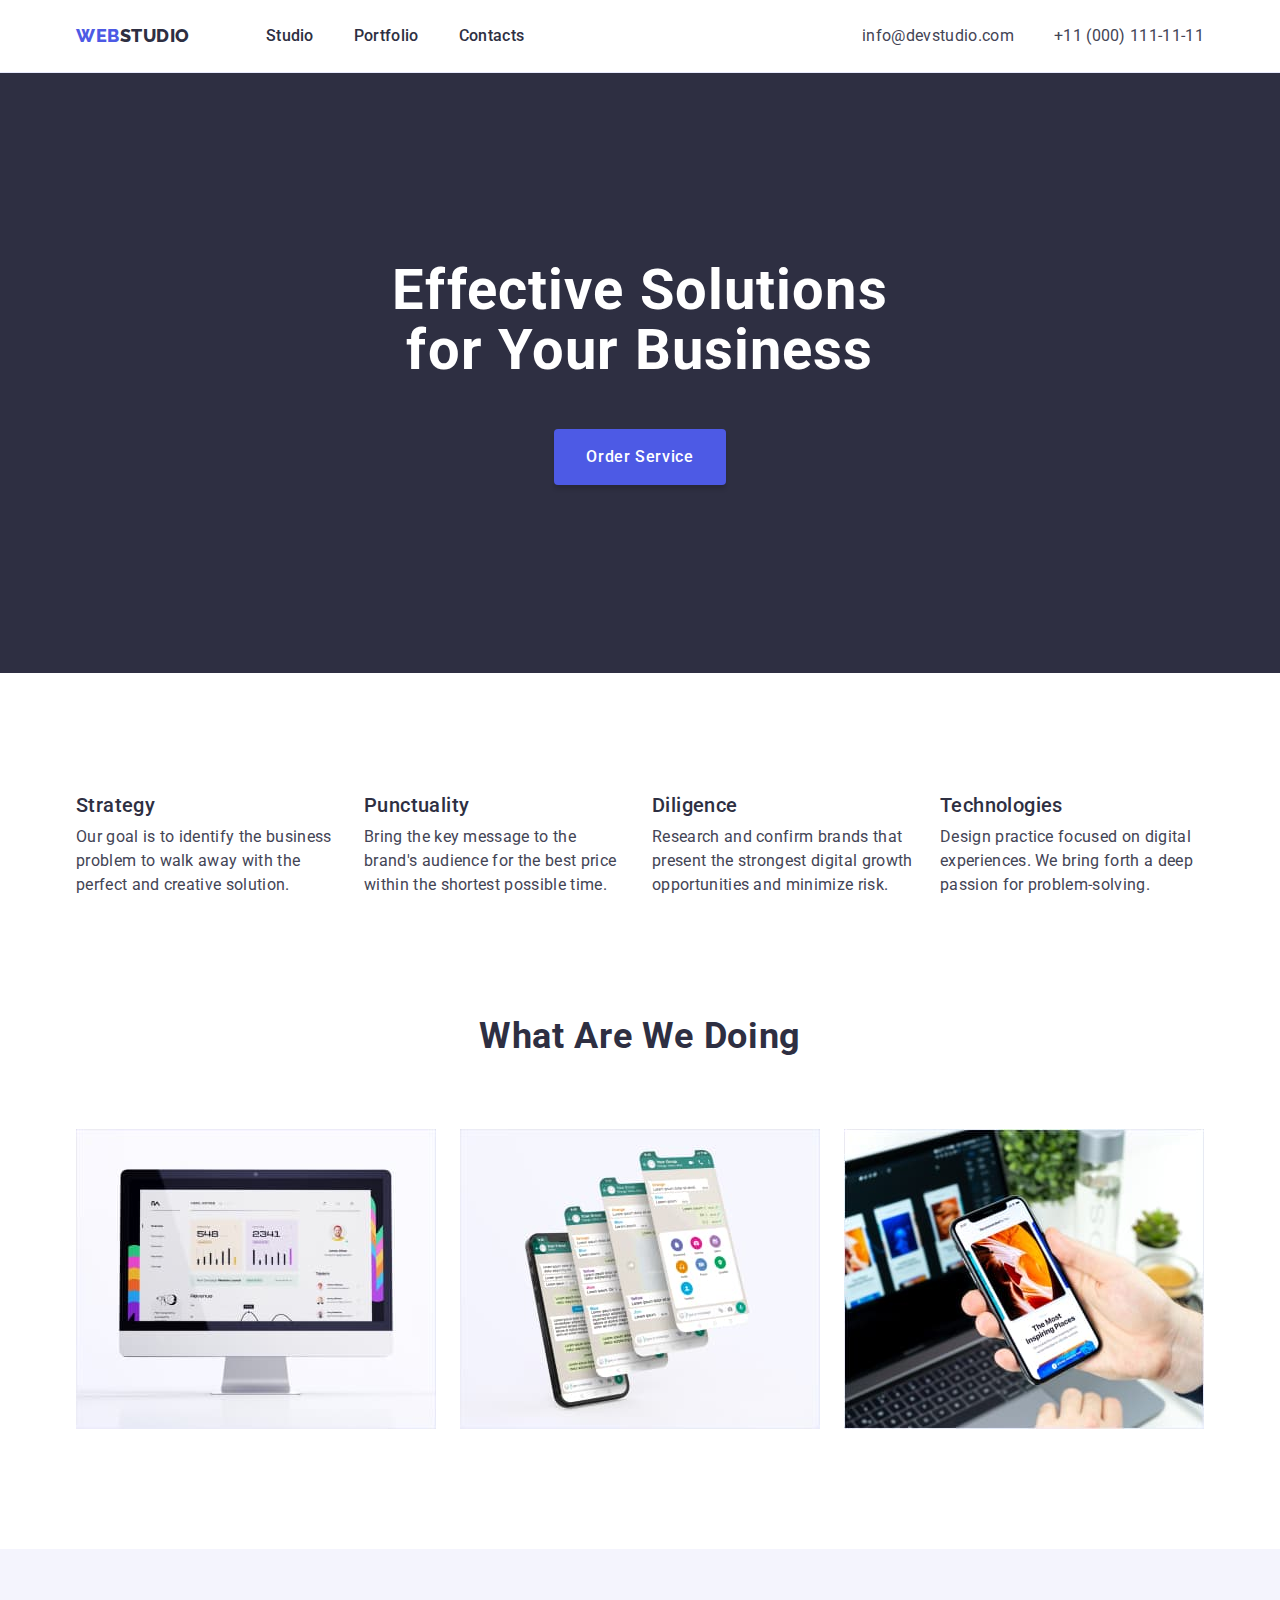
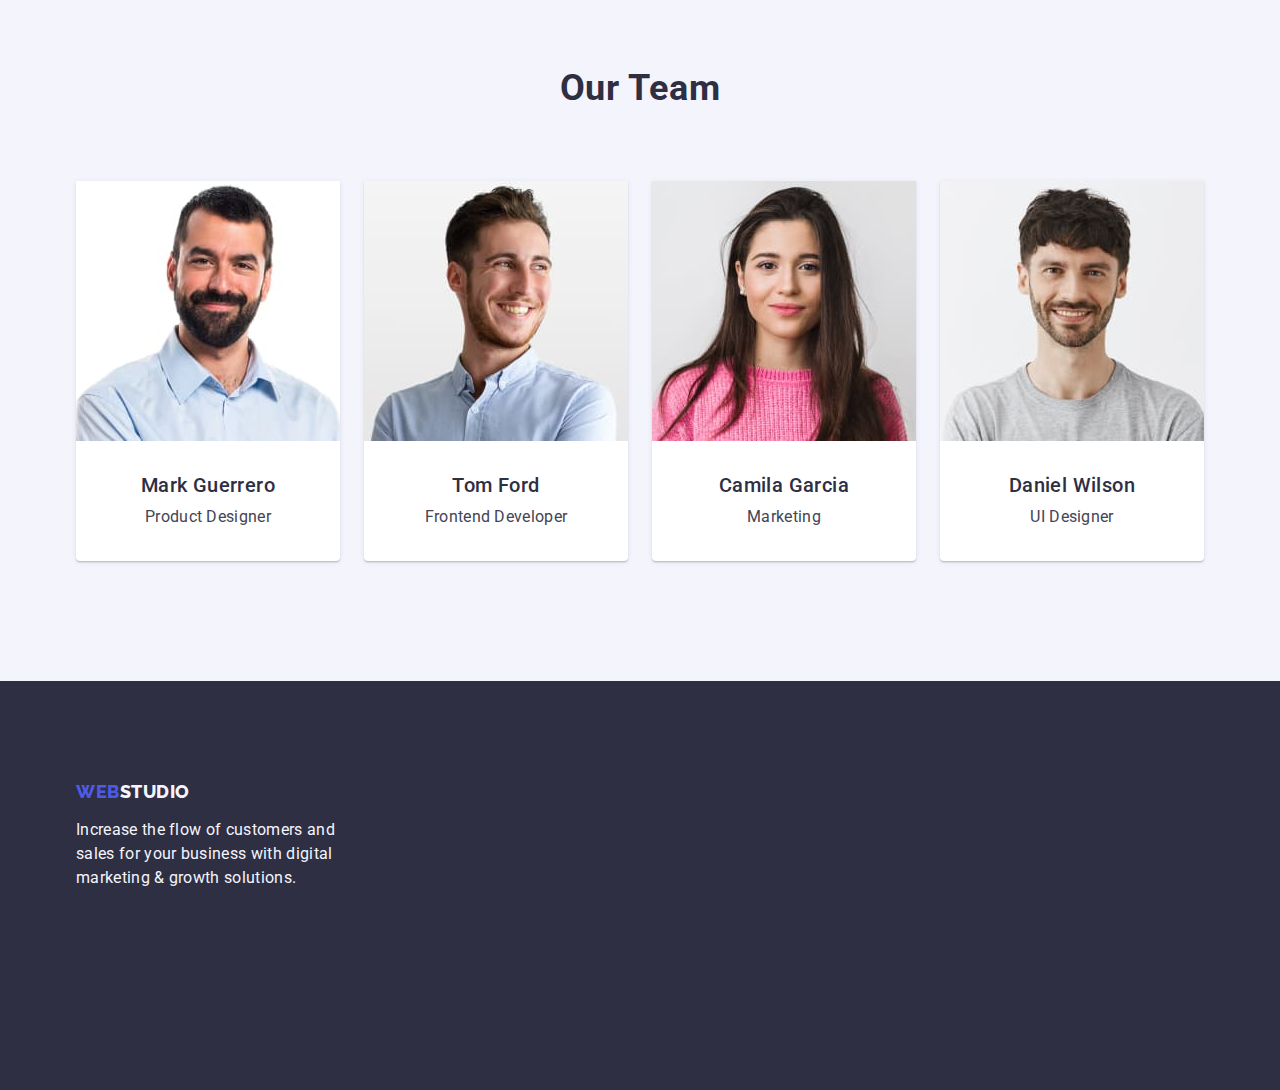
==== commit 711c2e0d: "mistakesm" ====
--- a/index.html
+++ b/index.html
@@ -19,13 +19,11 @@
   <body>
     <!--header-->
     <header class="header">
-      <div class="container header-container">
+      <div class="header-container container">
         <nav class="header-navigation">
-          <div class="header-logo-all">
-            <a class="header-logo-white link" href="./index.html"
-              >Web<span class="header-logo-part">Studio</span></a
-            >
-          </div>
+          <a class="header-logo link" href="./index.html"
+            >Web<span class="header-logo-part">Studio</span></a
+          >
           <ul class="header-menu-list list">
             <li class="header-menu-item">
               <a
@@ -207,11 +205,9 @@
     <!--footer-->
     <footer class="footer">
       <div class="container">
-        <div class="footer-logo-all">
-          <a class="footer-logo link" href="./index.html"
-            >Web<span class="footer-logo-part">Studio</span></a
-          >
-        </div>
+        <a class="footer-logo link" href="./index.html"
+          >Web<span class="footer-logo-part">Studio</span></a
+        >
         <p class="footer-text">
           Increase the flow of customers and sales for your business with
           digital marketing & growth solutions.
--- a/css/syles.css
+++ b/css/syles.css
@@ -92,7 +92,7 @@
   align-items: center;
 }
 
-.header-logo-white {
+.header-logo {
   color: var(--iris);
   font-family: "Raleway", sans-serif;
   font-size: 18px;
@@ -100,30 +100,29 @@
   line-height: 1.17;
   letter-spacing: 0.03em;
   text-transform: uppercase;
+  display: flex;
+  align-items: center;
   margin-right: 76px;
 }
 
+.header-logo-part {
+  color: var(--navyblue);
+}
+
 .header-navigation {
   display: flex;
   align-items: center;
-}
-
-.header-logo-part {
-  color: var(--navyblue);
-}
-
-.header-logo-all {
-  padding-bottom: 1.5px;
-  padding-top: 1.5px;
-  display: flex;
+  margin-right: auto;
+}
+
+.header-menu-list {
+  display: flex;
+  gap: 40px;
   align-items: center;
-  /*margin-right: 76px;*/
-}
-
-.header-menu-list {
-  display: flex;
-  gap: 40px;
   margin-right: 332px;
+}
+
+.header-menu-item {
 }
 
 .header-menu-link {
@@ -324,7 +323,7 @@
   color: var(--cloud);
 }
 
-.footer-logo-all {
+.footer-logo {
   display: inline-block;
   margin-bottom: 16px;
 }
